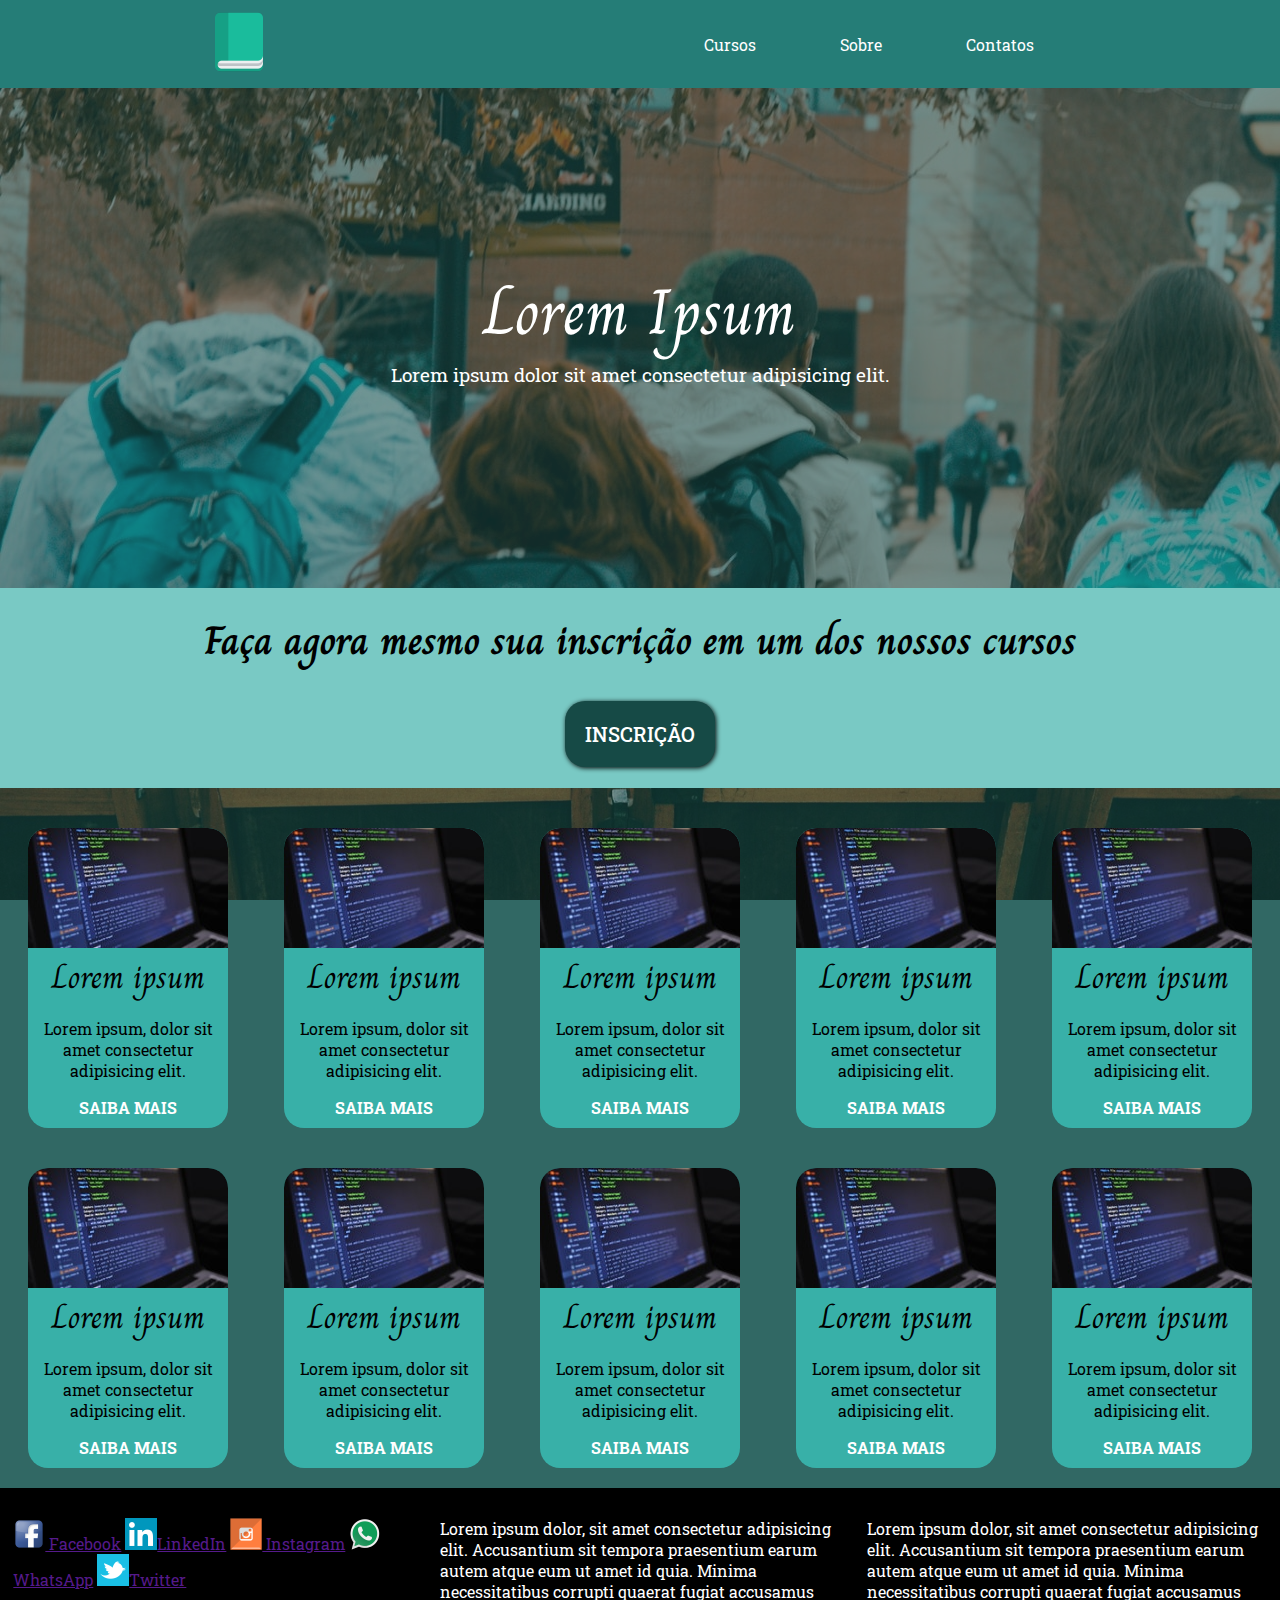
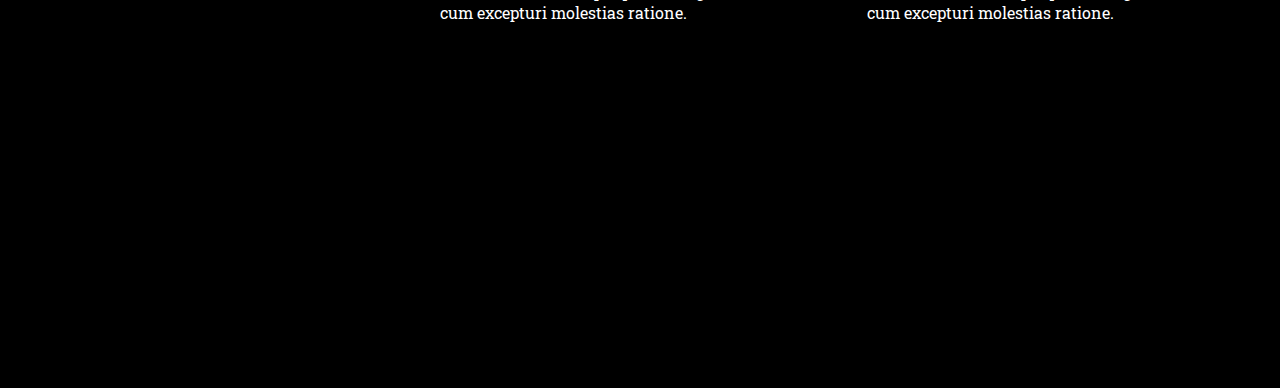
==== index.html @ 9e2cd8e5 "Add incons redes sociais" ====
<!DOCTYPE html>
<html lang="pt-br">
<head>
    <meta charset="UTF-8">
    <meta name="viewport" content="width=device-width, initial-scale=1.0">
    <link rel="shortcut icon" href="favicon.ico" type="image/x-icon">
    <link rel="stylesheet" href="style.css">
    <title>Educação</title>
</head>
<body>
    <header>
        <a href=""><img src="imagens/logo.png" alt="Logo Educação"></a>
        <nav>
            <a href="#">Cursos</a>
            <a href="#">Sobre</a>
            <a href="#">Contatos</a>
        </nav>
    </header>
    <main>
        <section id="destaque">
            <div>
                <section>
                    <p class="textoDestaque">Lorem Ipsum</p>
                    <p class="textoFrase">Lorem ipsum dolor sit amet consectetur adipisicing elit.</p>
                </section>
            </div>
        </section>
        <section id="inscricao">
            <p>Faça agora mesmo sua inscrição em um dos nossos cursos</p>
            <a href="#" target="_black">INSCRIÇÃO</a>
        </section>
        <section id="cursos">
            <div>
                <div>
                    <section id="box-curso">
                        <img src="imagens/sistemas.jpg" alt="Curso de Sitemas">
                        <p class="box-titulo">Lorem ipsum</p>
                        <p class="box-descricao">Lorem ipsum, dolor sit amet consectetur adipisicing elit.</p>
                        <a href="#">SAIBA MAIS</a>
                    </section>
                    <section id="box-curso">
                        <img src="imagens/sistemas.jpg" alt="Curso de Sitemas">
                        <p class="box-titulo">Lorem ipsum</p>
                        <p class="box-descricao">Lorem ipsum, dolor sit amet consectetur adipisicing elit.</p>
                        <a href="#">SAIBA MAIS</a>
                    </section>
                    <section id="box-curso">
                        <img src="imagens/sistemas.jpg" alt="Curso de Sitemas">
                        <p class="box-titulo">Lorem ipsum</p>
                        <p class="box-descricao">Lorem ipsum, dolor sit amet consectetur adipisicing elit.</p>
                        <a href="#">SAIBA MAIS</a>
                    </section>
                    <section id="box-curso">
                        <img src="imagens/sistemas.jpg" alt="Curso de Sitemas">
                        <p class="box-titulo">Lorem ipsum</p>
                        <p class="box-descricao">Lorem ipsum, dolor sit amet consectetur adipisicing elit.</p>
                        <a href="#">SAIBA MAIS</a>
                    </section>
                    <section id="box-curso">
                        <img src="imagens/sistemas.jpg" alt="Curso de Sitemas">
                        <p class="box-titulo">Lorem ipsum</p>
                        <p class="box-descricao">Lorem ipsum, dolor sit amet consectetur adipisicing elit.</p>
                        <a href="#">SAIBA MAIS</a>
                    </section>
                </div>
                <div>
                    <section id="box-curso">
                        <img src="imagens/sistemas.jpg" alt="Curso de Sitemas">
                        <p class="box-titulo">Lorem ipsum</p>
                        <p class="box-descricao">Lorem ipsum, dolor sit amet consectetur adipisicing elit.</p>
                        <a href="#">SAIBA MAIS</a>
                    </section>
                    <section id="box-curso">
                        <img src="imagens/sistemas.jpg" alt="Curso de Sitemas">
                        <p class="box-titulo">Lorem ipsum</p>
                        <p class="box-descricao">Lorem ipsum, dolor sit amet consectetur adipisicing elit.</p>
                        <a href="#">SAIBA MAIS</a>
                    </section>
                    <section id="box-curso">
                        <img src="imagens/sistemas.jpg" alt="Curso de Sitemas">
                        <p class="box-titulo">Lorem ipsum</p>
                        <p class="box-descricao">Lorem ipsum, dolor sit amet consectetur adipisicing elit.</p>
                        <a href="#">SAIBA MAIS</a>
                    </section>
                    <section id="box-curso">
                        <img src="imagens/sistemas.jpg" alt="Curso de Sitemas">
                        <p class="box-titulo">Lorem ipsum</p>
                        <p class="box-descricao">Lorem ipsum, dolor sit amet consectetur adipisicing elit.</p>
                        <a href="#">SAIBA MAIS</a>
                    </section>
                    <section id="box-curso">
                        <img src="imagens/sistemas.jpg" alt="Curso de Sitemas">
                        <p class="box-titulo">Lorem ipsum</p>
                        <p class="box-descricao">Lorem ipsum, dolor sit amet consectetur adipisicing elit.</p>
                        <a href="#">SAIBA MAIS</a>
                    </section>
                </div>
            </div>
            
        </section>
    </main>
    <footer>
        <section>
            <a href=""><img src="imagens/facebook.png" alt="Facebook"> Facebook</a>
            <a href=""><img src="imagens/linkedin.png" alt="LinkedIn">LinkedIn</a>
            <a href=""><img src="imagens/Instagram.png" alt="Instagram"> Instagram</a>
            <a href=""><img src="imagens/WhatsApp.png" alt="WhatsApp"> WhatsApp</a>
            <a href=""><img src="imagens/Twitter.png" alt="Twitter">Twitter</a>
        </section>
            
        <section>
            <p>Lorem ipsum dolor, sit amet consectetur adipisicing elit. Accusantium sit tempora praesentium earum autem atque eum ut amet id quia. Minima necessitatibus corrupti quaerat fugiat accusamus cum excepturi molestias ratione.</p>
        </section>

        <section>
            <p>Lorem ipsum dolor, sit amet consectetur adipisicing elit. Accusantium sit tempora praesentium earum autem atque eum ut amet id quia. Minima necessitatibus corrupti quaerat fugiat accusamus cum excepturi molestias ratione.</p>
        </section>
    </footer>
    
</body>
</html>
---- style.css ----
@import url('https://fonts.googleapis.com/css2?family=Roboto+Slab:wght@100;200;300;400;500;600;700;800;900&display=swap');
@import url('https://fonts.googleapis.com/css2?family=Charm:wght@400;700&display=swap');
:root {
    --texto: 'Roboto Slab', serif;
    --destaque: 'Charm', cursive;
    
    --cor0: #164A46;
    --cor1: #257D77;
    --cor2: #57918D;
    --cor3: #3CC9C0;
    --cor4: #79C9C4;
}

*{
    margin: 0;
    padding: 0;
}

body{
    font-family: var(--texto);
    
}

header{
    padding: 10px;
    background-color: var(--cor1);
    display: flex;
    justify-content: space-around;
    align-items: center;
}


nav > a {
    text-decoration: none;
    color: #ffffff;
    margin: 0 40px; 
}

main{
    margin: 0 auto;
    background-color: var(--cor2);
    height: 1400px;
    max-width: 1800px
}

#destaque {
    background-color: var(--cor4);
    background-image: url(imagens/destaque.jpg);
    background-size: cover;
    height: 500px;
}

#destaque > div{
    position: relative;
    width: 100%;
    height: 100%;
    background-color: #164a4694;
    color: white;
}

#destaque > div section {
    width: 40%;
    height: 10%;
    text-align: center;
    position: absolute;
    left: 50%;
    top: 40%;
    transform: translate(-50%,-50%);
}

.textoDestaque{
    font-family: var(--destaque);
    font-size: 4em;
}

.textoFrase{
    font-size: 1.2em;
}

#inscricao{
    display: flex;
    flex-direction: column;
    justify-content: center;
    align-items: center;
    height: 200px;
    background-color: var(--cor4);
    font-family: var(--destaque);
    font-size: 2.5em;
    font-weight:800;
    color: #000000;
}

#inscricao > p{
    margin-bottom: 30px;
}

#inscricao > a {
    font-family: var(--texto);
    font-weight: 500;
    font-size: 0.5em;
    text-decoration: none;
    background-color: var(--cor0);
    padding: 20px;
    border-radius: 20px;
    color: #ffffff;
    box-shadow: 1px 1px 5px black   ;
}

#inscricao > a:hover {
    background-color: var(--cor1);
    color: #000000;
    font-weight: bolder;
}

#cursos{
    background-image: url(imagens/fundo-cursos.jpg);
    background-size: cover;
    height: 740px;
    background-attachment: fixed;
}

#cursos > div{
    width: 100%;
    height: 100%;
    background-color: #164a4694;
}

#cursos > div > div {
    
    padding-top: 40px;
    color: white;
    display: flex;
    flex-wrap: wrap;
    justify-content: space-around;
}

#box-curso{
    width: 200px;
    height: 300px;
    background: #3cc9c0bd;
    border-radius: 20px;
    text-align: center;
}

#box-curso > img{
    width: 100%;
    height: 40%;
    border-radius: 20px 20px 0px 0px;
}

#box-curso > a{
    text-decoration: none;
    color: #ffffff;
    font-weight: bolder;
}

#box-curso > a:hover{
    text-decoration: none;
    color: var(--cor0);
    font-weight: bolder;
}

#box-curso > p{
    margin-bottom: 16px;
}

.box-titulo {
    color: #000000;
    font-family: var(--destaque);
    font-size: 2em;
}

.box-descricao{
    color: #000000;
}

footer{
    height:500px;
    background-color: #000000;
    display: flex;
    justify-content: space-around;
}

footer > section{
    margin-top: 30px;
    color: #ffffff;
    width: 400px;
}
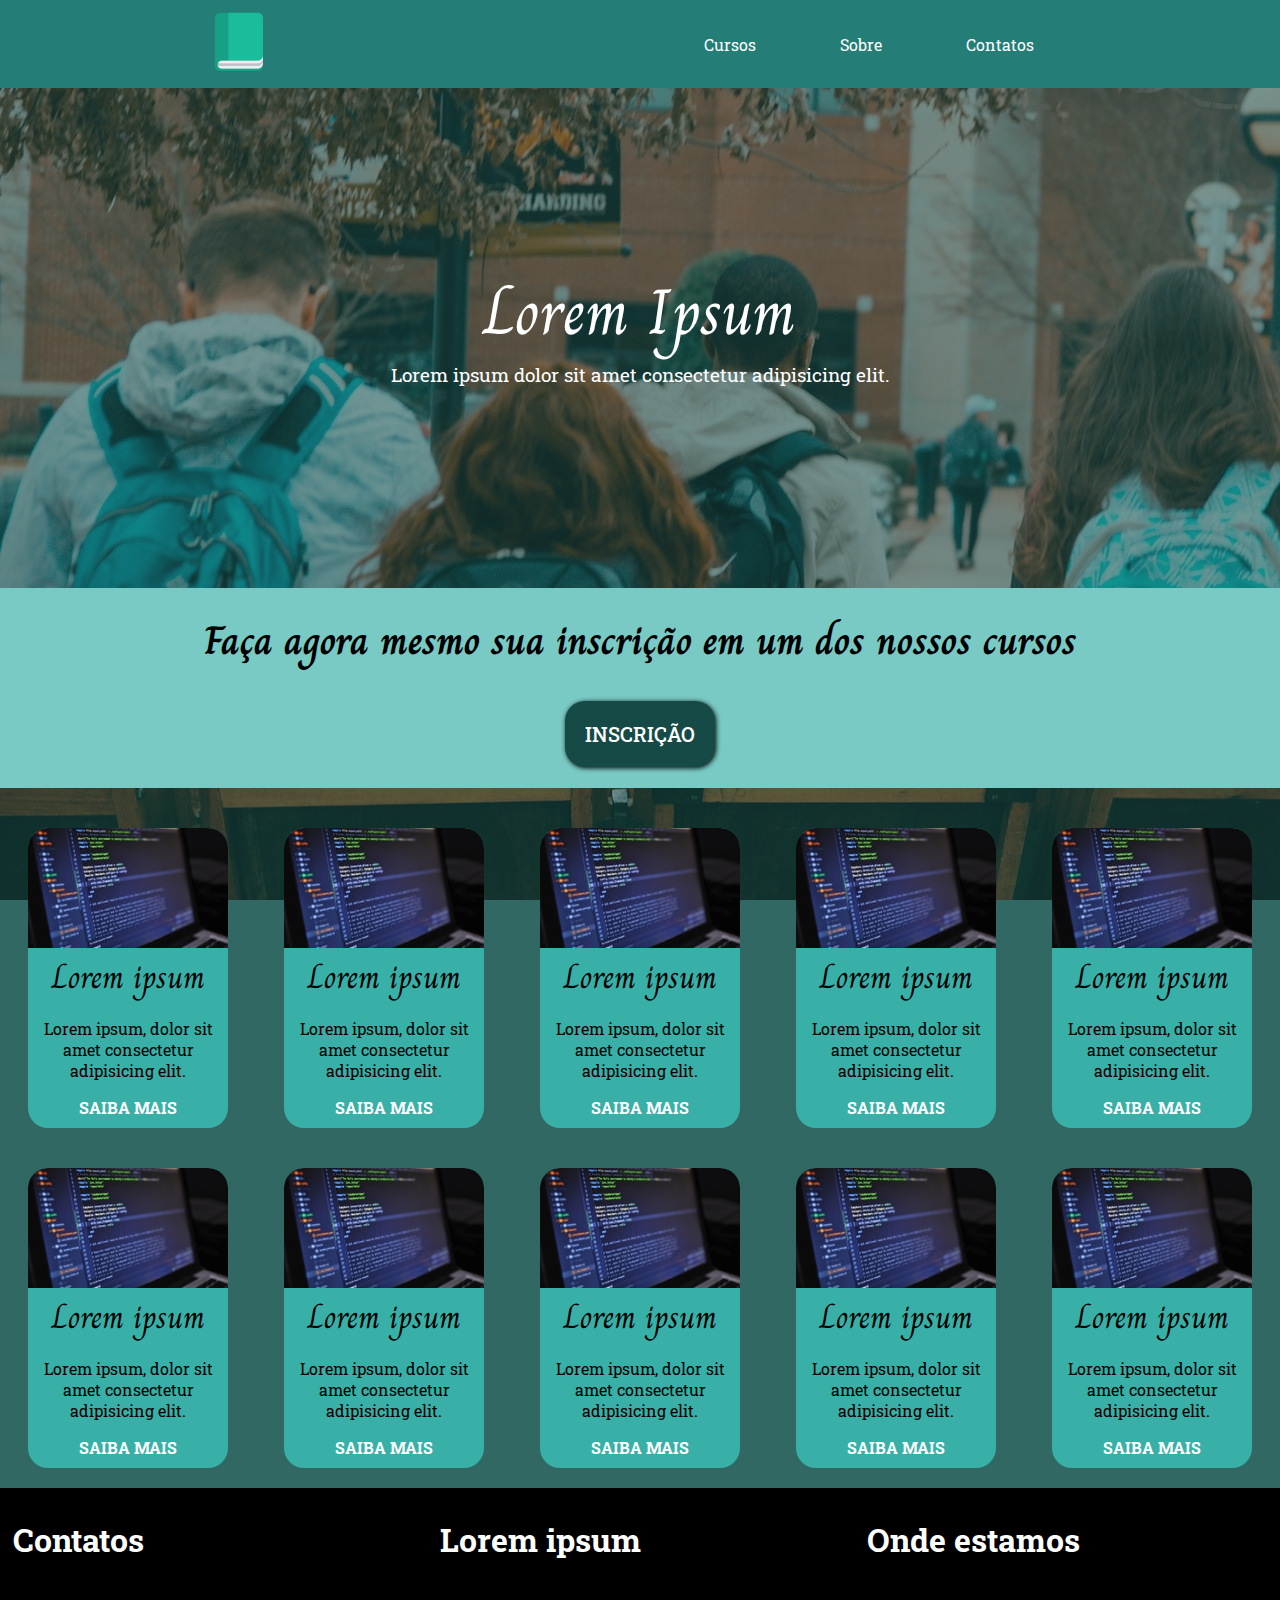
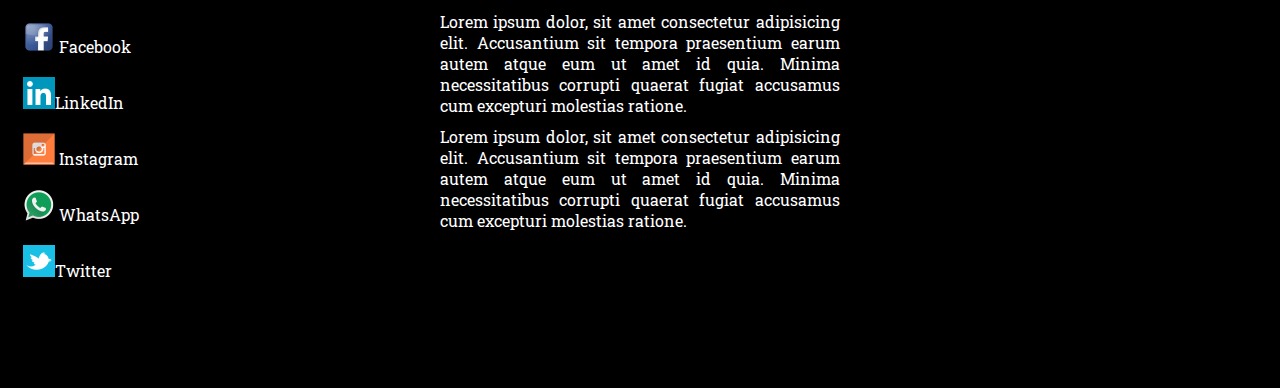
==== commit c96379fc: "Conteudo rodape" ====
--- a/index.html
+++ b/index.html
@@ -100,7 +100,8 @@
         </section>
     </main>
     <footer>
-        <section>
+        <section class="redes">
+            <h1>Contatos</h1>
             <a href=""><img src="imagens/facebook.png" alt="Facebook"> Facebook</a>
             <a href=""><img src="imagens/linkedin.png" alt="LinkedIn">LinkedIn</a>
             <a href=""><img src="imagens/Instagram.png" alt="Instagram"> Instagram</a>
@@ -109,11 +110,14 @@
         </section>
             
         <section>
+            <h1>Lorem ipsum</h1>
+            <p>Lorem ipsum dolor, sit amet consectetur adipisicing elit. Accusantium sit tempora praesentium earum autem atque eum ut amet id quia. Minima necessitatibus corrupti quaerat fugiat accusamus cum excepturi molestias ratione.</p>
             <p>Lorem ipsum dolor, sit amet consectetur adipisicing elit. Accusantium sit tempora praesentium earum autem atque eum ut amet id quia. Minima necessitatibus corrupti quaerat fugiat accusamus cum excepturi molestias ratione.</p>
         </section>
 
         <section>
-            <p>Lorem ipsum dolor, sit amet consectetur adipisicing elit. Accusantium sit tempora praesentium earum autem atque eum ut amet id quia. Minima necessitatibus corrupti quaerat fugiat accusamus cum excepturi molestias ratione.</p>
+            <h1>Onde estamos</h1>
+            <iframe src="https://www.google.com/maps/embed?pb=!1m18!1m12!1m3!1d994088.8979455518!2d-49.830426586069066!3d-13.27795519409698!2m3!1f0!2f0!3f0!3m2!1i1024!2i768!4f13.1!3m3!1m2!1s0x9341020e6c012269%3A0xd1f1de7653d883c8!2sPorangatu%20-%20GO%2C%2076550-000!5e0!3m2!1spt-PT!2sbr!4v1649780550216!5m2!1spt-PT!2sbr" width="400" height="350" style="border:0; border-radius: 10px;" allowfullscreen="" loading="lazy" referrerpolicy="no-referrer-when-downgrade"></iframe>
         </section>
     </footer>
     
--- a/style.css
+++ b/style.css
@@ -185,4 +185,24 @@
     margin-top: 30px;
     color: #ffffff;
     width: 400px;
-}+}
+
+footer > section.redes{
+    display: flex;
+    flex-direction: column;
+}
+
+footer > section h1{
+    margin-bottom: 50px;
+}
+
+footer > section a{
+    text-decoration: none;
+    color: #ffffff;
+    padding: 10px
+}
+
+footer > section p{
+    text-align: justify;
+    margin-bottom: 10px;
+}
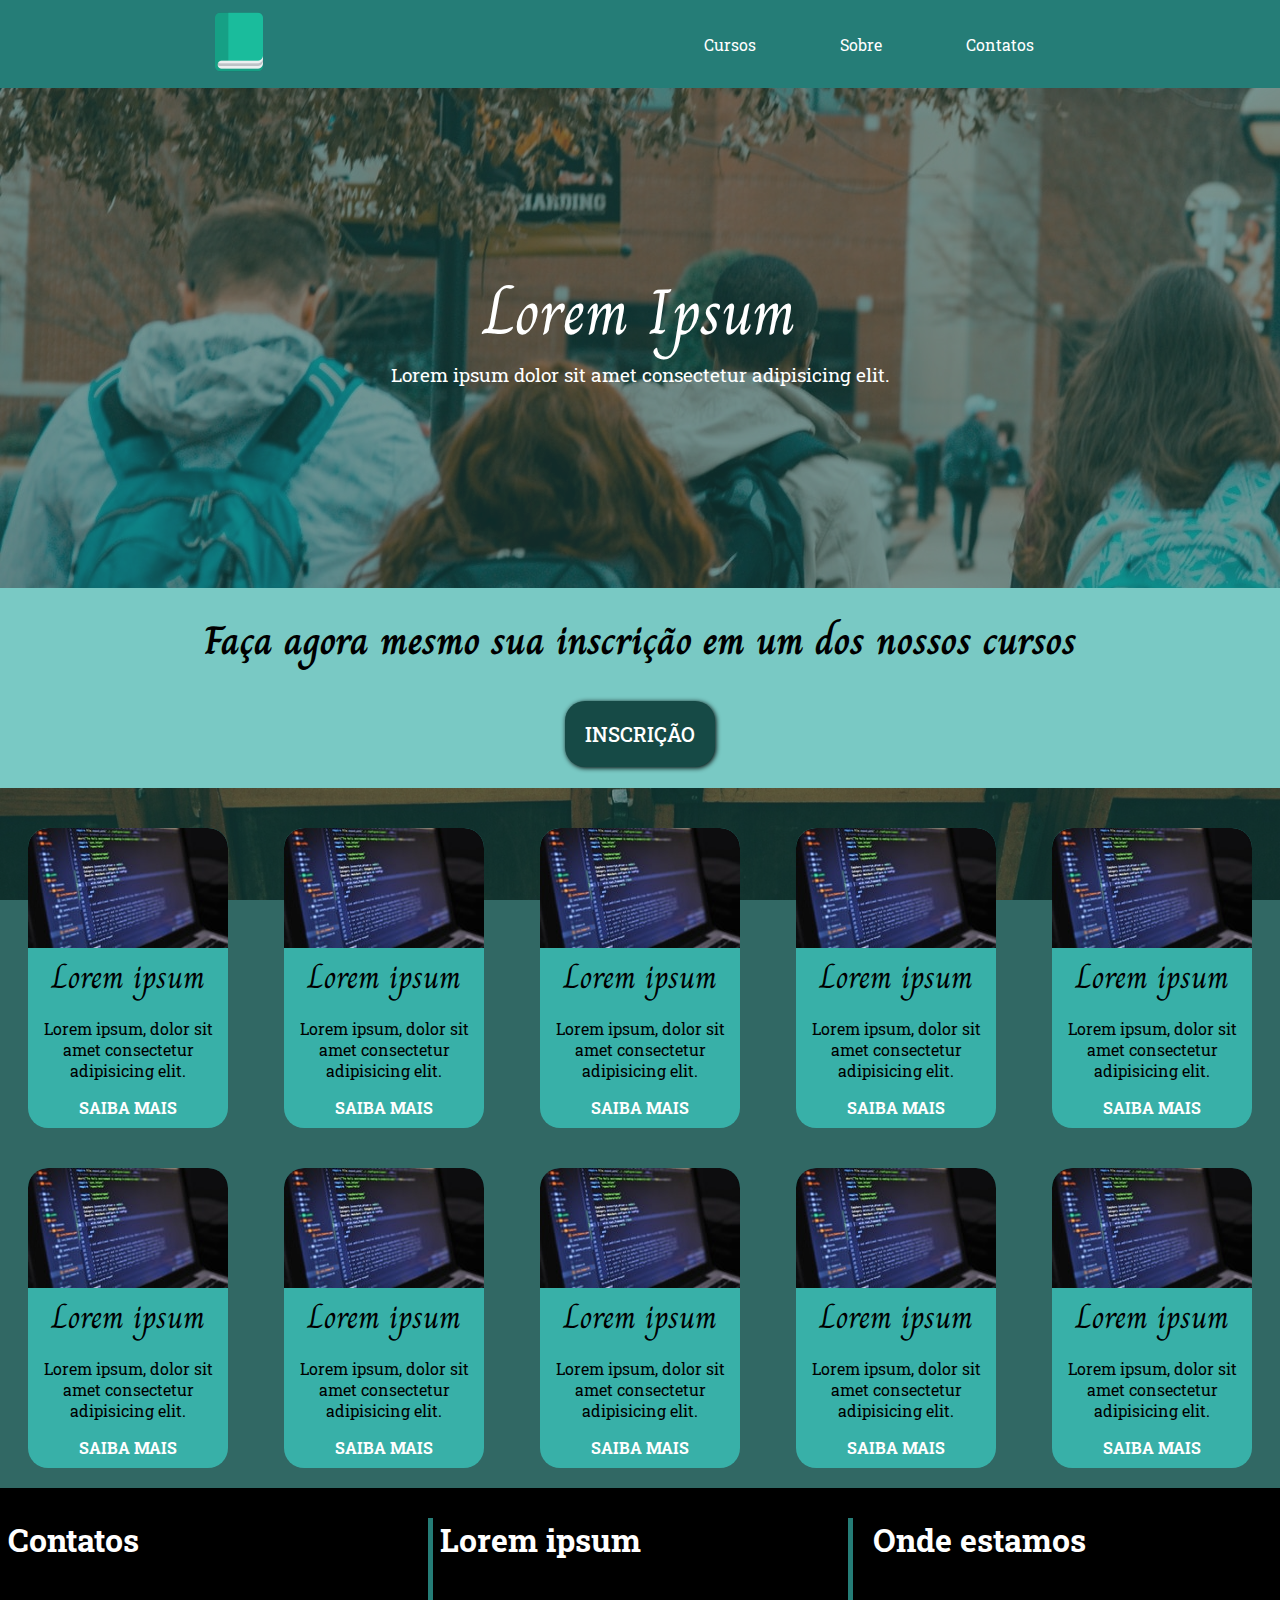
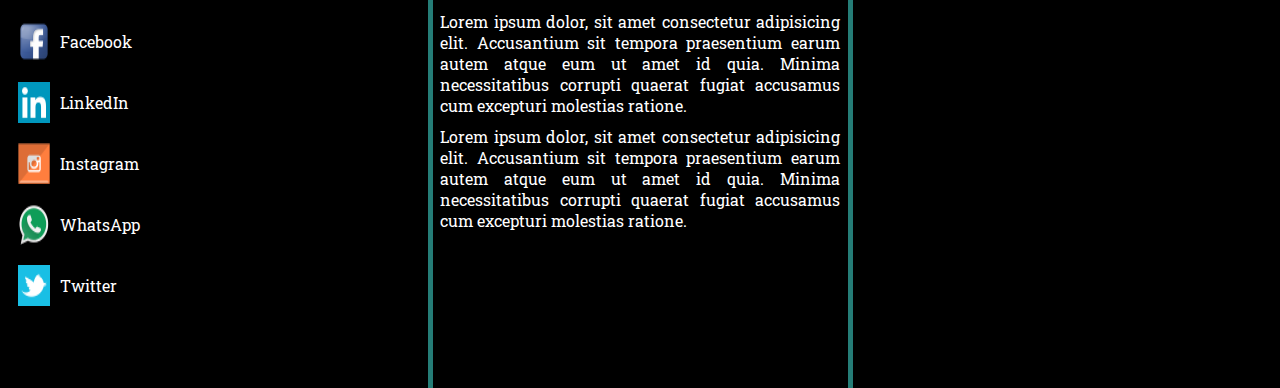
==== commit a6058ca5: "styles rodape" ====
--- a/index.html
+++ b/index.html
@@ -102,11 +102,26 @@
     <footer>
         <section class="redes">
             <h1>Contatos</h1>
-            <a href=""><img src="imagens/facebook.png" alt="Facebook"> Facebook</a>
-            <a href=""><img src="imagens/linkedin.png" alt="LinkedIn">LinkedIn</a>
-            <a href=""><img src="imagens/Instagram.png" alt="Instagram"> Instagram</a>
-            <a href=""><img src="imagens/WhatsApp.png" alt="WhatsApp"> WhatsApp</a>
-            <a href=""><img src="imagens/Twitter.png" alt="Twitter">Twitter</a>
+            <span>
+                <img src="imagens/facebook.png" alt="Facebook">
+                <a href="">Facebook</a>
+            </span>
+            <span>
+                <img src="imagens/linkedin.png" alt="LinkedIn">
+                <a href="">LinkedIn</a>
+            </span>
+            <span>
+                <img src="imagens/Instagram.png" alt="Instagram"> 
+                <a href="">Instagram</a>
+            </span>
+            <span>
+                <img src="imagens/WhatsApp.png" alt="WhatsApp"> 
+                <a href="">WhatsApp</a>
+            </span>
+            <span>
+                <img src="imagens/Twitter.png" alt="Twitter">
+                <a href="">Twitter</a>
+            </span>
         </section>
             
         <section>
--- a/style.css
+++ b/style.css
@@ -17,8 +17,10 @@
 }
 
 body{
+    margin: 0 auto;
     font-family: var(--texto);
-    
+    max-width: 1800px;
+    background-color: var(--cor2);
 }
 
 header{
@@ -37,10 +39,7 @@
 }
 
 main{
-    margin: 0 auto;
-    background-color: var(--cor2);
     height: 1400px;
-    max-width: 1800px
 }
 
 #destaque {
@@ -178,18 +177,26 @@
     height:500px;
     background-color: #000000;
     display: flex;
-    justify-content: space-around;
+    justify-content: space-evenly;
 }
 
 footer > section{
     margin-top: 30px;
     color: #ffffff;
     width: 400px;
+  
+}
+
+footer > section:nth-child(3n){
+    padding-left: 20px;
+    border-left: 5px solid var(--cor1);
 }
 
 footer > section.redes{
     display: flex;
     flex-direction: column;
+    padding-right: 20px;
+    border-right: 5px solid var(--cor1);
 }
 
 footer > section h1{
@@ -206,3 +213,8 @@
     text-align: justify;
     margin-bottom: 10px;
 }
+
+footer > section span{
+    display: flex;
+    margin: 10px;
+}
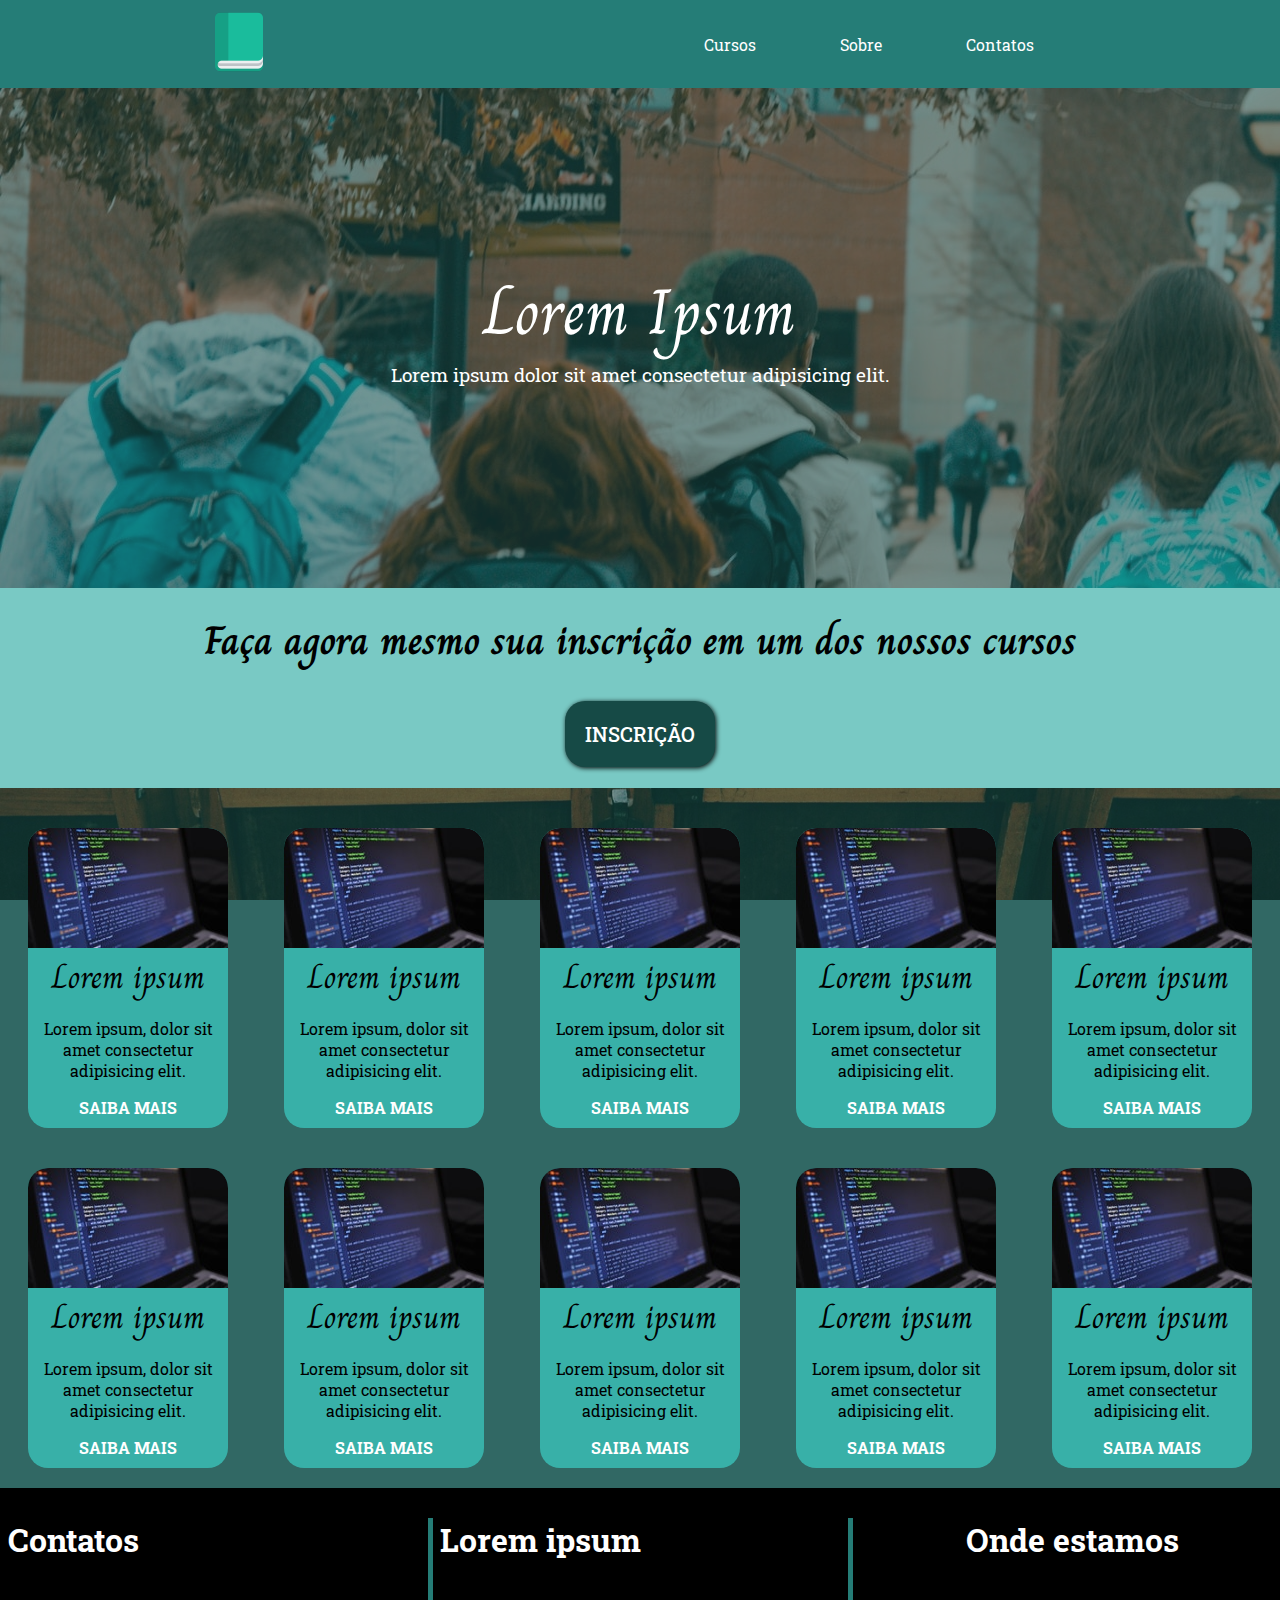
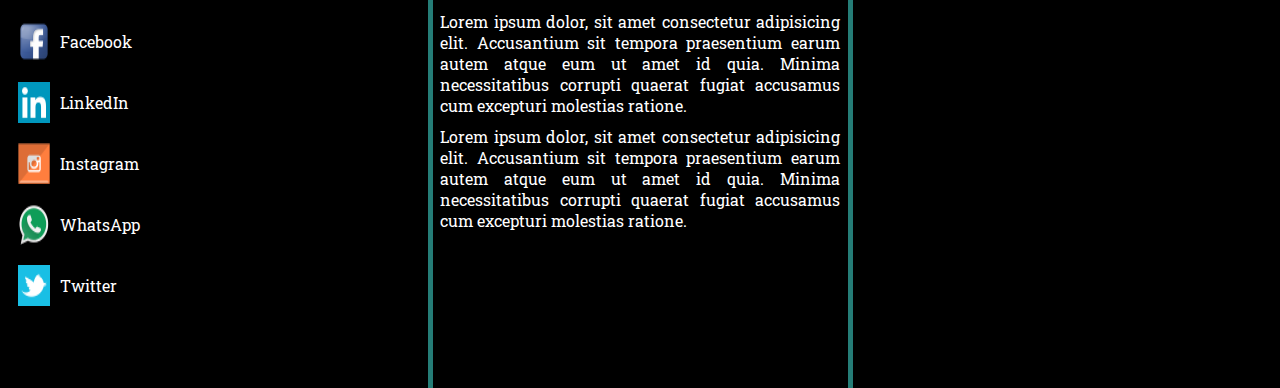
==== commit 236f203e: "fim da home page para celular" ====
--- a/index.html
+++ b/index.html
@@ -132,7 +132,7 @@
 
         <section>
             <h1>Onde estamos</h1>
-            <iframe src="https://www.google.com/maps/embed?pb=!1m18!1m12!1m3!1d994088.8979455518!2d-49.830426586069066!3d-13.27795519409698!2m3!1f0!2f0!3f0!3m2!1i1024!2i768!4f13.1!3m3!1m2!1s0x9341020e6c012269%3A0xd1f1de7653d883c8!2sPorangatu%20-%20GO%2C%2076550-000!5e0!3m2!1spt-PT!2sbr!4v1649780550216!5m2!1spt-PT!2sbr" width="400" height="350" style="border:0; border-radius: 10px;" allowfullscreen="" loading="lazy" referrerpolicy="no-referrer-when-downgrade"></iframe>
+            <iframe src="https://www.google.com/maps/embed?pb=!1m18!1m12!1m3!1d994088.8979455518!2d-49.830426586069066!3d-13.27795519409698!2m3!1f0!2f0!3f0!3m2!1i1024!2i768!4f13.1!3m3!1m2!1s0x9341020e6c012269%3A0xd1f1de7653d883c8!2sPorangatu%20-%20GO%2C%2076550-000!5e0!3m2!1spt-PT!2sbr!4v1649780550216!5m2!1spt-PT!2sbr" width="400" height="350" style="border:0; border-radius: 10px; margin-left: 30px;" allowfullscreen="" loading="lazy" referrerpolicy="no-referrer-when-downgrade"></iframe>
         </section>
     </footer>
     
--- a/style.css
+++ b/style.css
@@ -184,12 +184,14 @@
     margin-top: 30px;
     color: #ffffff;
     width: 400px;
+    
   
 }
 
 footer > section:nth-child(3n){
     padding-left: 20px;
     border-left: 5px solid var(--cor1);
+    text-align: center;
 }
 
 footer > section.redes{
